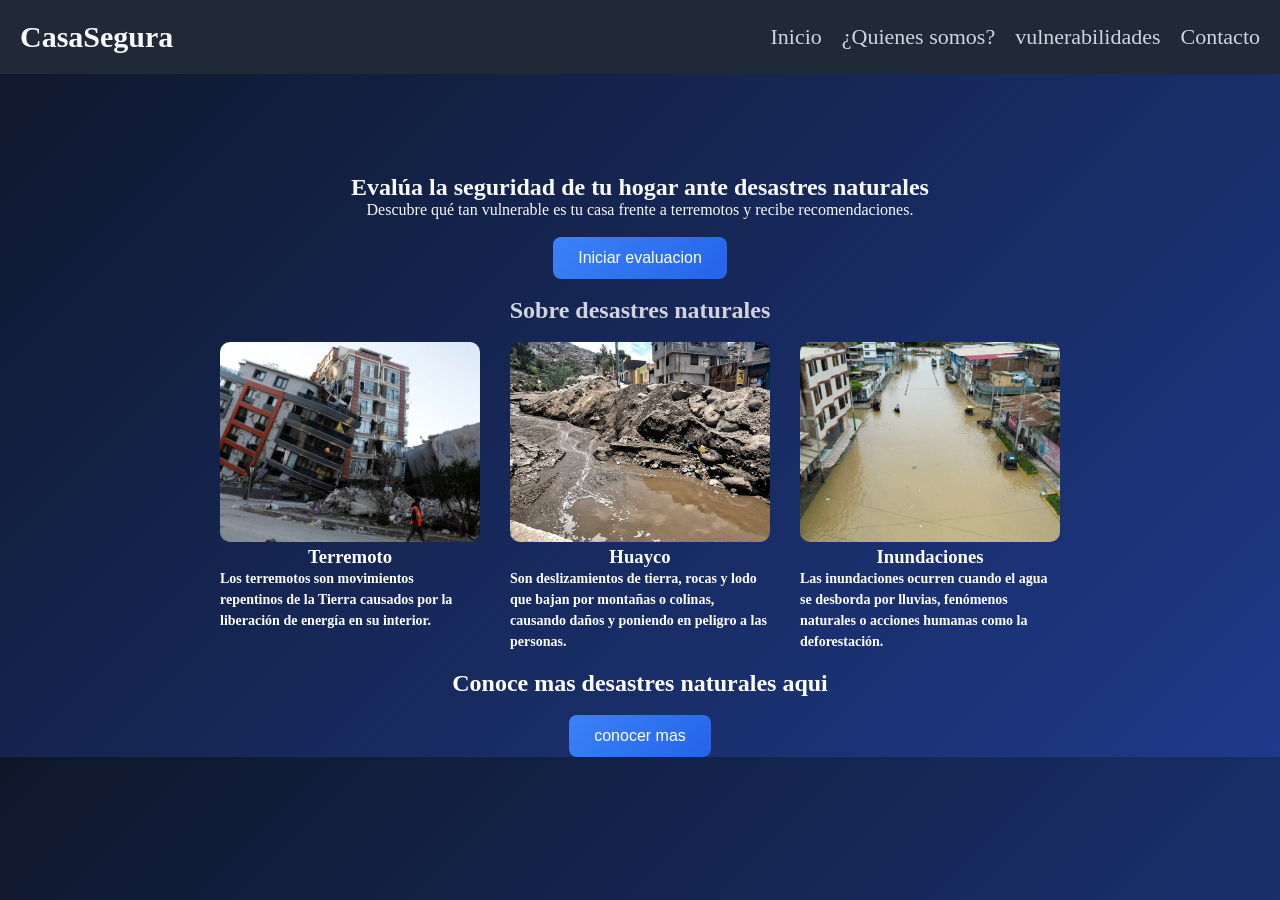
==== index.html @ 64bfbe28 "Add files via upload PAGINA WEB" ====
<!DOCTYPE html>
<html lang="es">
    <head>
        <meta charset="UTF-8">
        <link rel="stylesheet" href="estilos.css">
        <title>AVANCE DEL PROYECTO FINAL 1</title>
    </head>
    <body>
        <div class="comienzo">
        <h1 class="titulo">CasaSegura</h1>
        <div class="menu">
            <a href="index.html">Inicio</a>
            <a href="quienes somos.html">¿Quienes somos?</a>
            <a href="vulnerabilidades.html">vulnerabilidades</a>
            <a href="contacto.html">Contacto</a>
        </div>
        </div>
        <section class="evaluacion">
            <h2>Evalúa la seguridad de tu hogar ante desastres naturales</h2>
            <p>Descubre qué tan vulnerable es tu casa frente a terremotos y recibe recomendaciones.</p>
            <br>
            <a href="evaluacion.html"class="boton">Iniciar evaluacion</a>
        
        </section>
        <div class="informacion">
            <br>
            <h2 class="desastres">Sobre desastres naturales</h2>
            <br>
            <div class="imagenes">
            <div class="item">
           <img src="Terremoto.webp" alt="Terremoto">
           <h3>Terremoto</h3>
           <h4>Los terremotos son movimientos repentinos de la Tierra causados por la liberación de energía en su interior.</h4>
                </div>
            <div class="item">
           <img src="Huayco.jpg" alt="Huayco">
           <h3>Huayco</h3>
           <h4>Son deslizamientos de tierra, rocas y lodo que bajan por montañas o colinas, causando daños y poniendo en peligro a las personas.</h4>
            </div>
            <div class="item">
         <img src="inundaciones.webp " alt="inundaciones">
          <h3>Inundaciones</h3>
          <h4>Las inundaciones ocurren cuando el agua se desborda por lluvias, fenómenos naturales o acciones humanas como la deforestación.</h4>
            </div>   
            </div>
            <div class="conocemas">
                <br>
          <h2>Conoce mas desastres naturales aqui</h2>
          <br>
          <a href="vulnerabilidades.html"class="boton1">conocer mas</a> 
          </div>
        </section>
    </body>
</html>
---- estilos.css ----
.titulo{
    color:#f9fafb;
    text-align: left;
    font-size: 30px;
    
}
.comienzo{
    display: flex;   /* pone todo en fila*/
    justify-content: space-between;  /* separa de izquierda a derecha*/
    align-items: center;  /* alinia verticalmente*/
    background-color: #1f2937; /*color del rectangulo*/
    padding: 20px;            /*espacio interno*/
}
.menu{
    display: flex;   /* pone los h2 en fila*/
    gap: 20px;   /* espacio entre ellos*/
}
.menu a{
  color:#d1d5db;
  text-decoration: none;
  font-size: 22px;
}

*{
margin: 0;
padding: 0;
}
body{
    background-color: #111827;
}
.evaluacion{
    padding: 60px,20px;
    color: #f9fafb;
    text-align: center;
    margin-top: 100px;
}
.desastres{
  text-align: center;  
  color: #d1d5db;

}
.boton{
    display: inline-block;
    padding: 12px 25px;
    background: linear-gradient(135deg, #3b82f6, #2563eb);
    color: white;
    text-decoration: none;
    border-radius: 8px;
    font-size: 16px;
    font-family: Arial, Helvetica, sans-serif;
}
.imagenes{
display: flex;    
gap: 30px
;
justify-content: center;
flex-wrap: wrap;
}
.imagenes img{
    width: 250px;
    height: 250px;
}
.item{
    width: 260px;
    text-align: center;
}
.item:hover {
    transform: translateY(-10px);
    box-shadow: 0 10px 25px rgba(0,0,0,0.5);
}
.item h3{
    color: white;
}
.item h4{
    font-size: 14px;
    line-height: 1.5;
    text-align: left;
    color: white;
}
.item img {
    width: 100%;
    height: 200px;
    object-fit: cover; /* evita deformación */
    border-radius: 10px;
    transition: 0.3s;
}

.item:hover img {
    transform: scale(1.05);
}
.conocemas {
    text-align: center;
    color: white;
}
.boton1 {
    display: inline-block;
    padding: 12px 25px;
    background: linear-gradient(135deg, #3b82f6, #2563eb);
    color: white;
    text-decoration: none;
    border-radius: 8px;
    font-size: 16px;
    font-family: Arial, Helvetica, sans-serif;
}

body{
    background: linear-gradient(135deg, #0f172a, #1e3a8a);
    color: white;
}
body.contacto{
        background: linear-gradient(135deg, #0f172a, #1e3a8a);
    color: white;
}
.contacto form {
    display: flex;
    flex-direction: column;
    width: 300px;
    margin: auto;
    gap: 10px;
}

.contacto input,
.contacto select,
.contacto textarea {
    padding: 10px;
    border-radius: 8px;
    border: none;
}

.contacto button {
    padding: 10px;
    background: #3b82f6;
    color: white;
    border: none;
    border-radius: 8px;
    cursor: pointer;
}

.contacto button:hover {
    background: #2563eb;
}
.contacto{
    display: flex;
    justify-content: center;
    align-items: center;
    height: 80vh;
}
.titulo1{
    text-align: center;
    align-items: center;
}
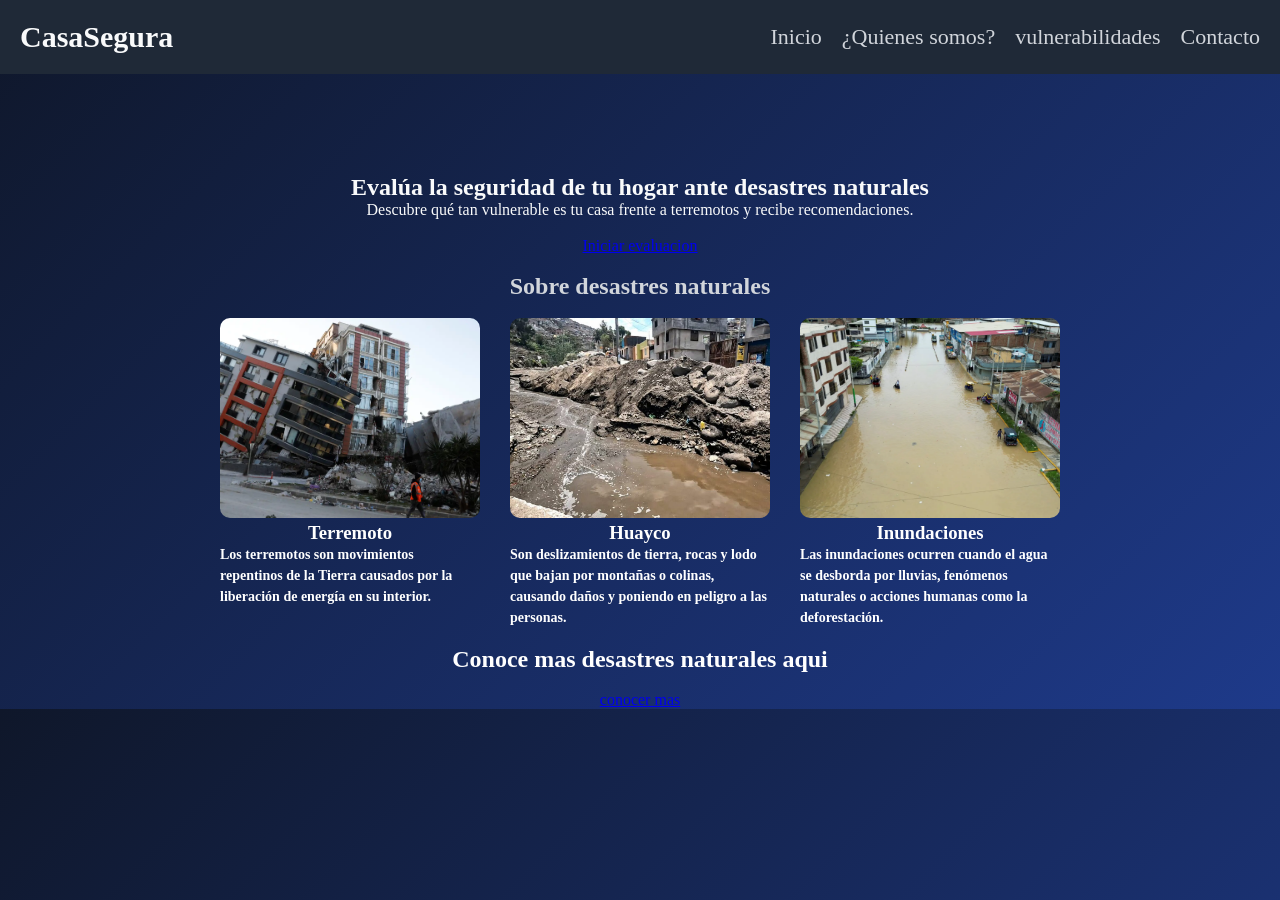
==== commit 7663cce1: "Update index.html" ====
--- a/index.html
+++ b/index.html
@@ -3,6 +3,7 @@
     <head>
         <meta charset="UTF-8">
         <link rel="stylesheet" href="estilos.css">
+        <meta name="viewport" content="width=device-width, initial-scale=1.0">
         <title>AVANCE DEL PROYECTO FINAL 1</title>
     </head>
     <body>
@@ -19,7 +20,7 @@
             <h2>Evalúa la seguridad de tu hogar ante desastres naturales</h2>
             <p>Descubre qué tan vulnerable es tu casa frente a terremotos y recibe recomendaciones.</p>
             <br>
-            <a href="evaluacion.html"class="boton">Iniciar evaluacion</a>
+            <a href="evaluacion.html" class="boton-principal">Iniciar evaluacion</a>
         
         </section>
         <div class="informacion">
@@ -27,28 +28,28 @@
             <h2 class="desastres">Sobre desastres naturales</h2>
             <br>
             <div class="imagenes">
-            <div class="item">
-           <img src="Terremoto.webp" alt="Terremoto">
-           <h3>Terremoto</h3>
-           <h4>Los terremotos son movimientos repentinos de la Tierra causados por la liberación de energía en su interior.</h4>
+                <div class="item">
+                    <img src="Terremoto.webp" alt="Terremoto">
+                    <h3>Terremoto</h3>
+                    <h4>Los terremotos son movimientos repentinos de la Tierra causados por la liberación de energía en su interior.</h4>
                 </div>
-            <div class="item">
-           <img src="Huayco.jpg" alt="Huayco">
-           <h3>Huayco</h3>
-           <h4>Son deslizamientos de tierra, rocas y lodo que bajan por montañas o colinas, causando daños y poniendo en peligro a las personas.</h4>
-            </div>
-            <div class="item">
-         <img src="inundaciones.webp " alt="inundaciones">
-          <h3>Inundaciones</h3>
-          <h4>Las inundaciones ocurren cuando el agua se desborda por lluvias, fenómenos naturales o acciones humanas como la deforestación.</h4>
-            </div>   
+                <div class="item">
+                    <img src="Huayco.jpg" alt="Huayco">
+                    <h3>Huayco</h3>
+                    <h4>Son deslizamientos de tierra, rocas y lodo que bajan por montañas o colinas, causando daños y poniendo en peligro a las personas.</h4>
+                </div>
+                <div class="item">
+                    <img src="inundaciones.webp " alt="inundaciones">
+                    <h3>Inundaciones</h3>
+                    <h4>Las inundaciones ocurren cuando el agua se desborda por lluvias, fenómenos naturales o acciones humanas como la deforestación.</h4>
+                </div>   
             </div>
             <div class="conocemas">
                 <br>
-          <h2>Conoce mas desastres naturales aqui</h2>
-          <br>
-          <a href="vulnerabilidades.html"class="boton1">conocer mas</a> 
-          </div>
-        </section>
+                <h2>Conoce mas desastres naturales aqui</h2>
+                <br>
+                <a href="vulnerabilidades.html"class="boton-principal">conocer mas</a> 
+            </div>
+        </div>
     </body>
-</html>+</html>
--- a/estilos.css
+++ b/estilos.css
@@ -150,3 +150,21 @@
     align-items: center;
 }
 
+/*Nuevo*/
+label {
+    display: block;
+    margin: 8px 0;
+}
+
+.Encuesta{
+    margin:20px;
+}
+.Encuesta h1{
+    text-align: center;
+}
+.Encuesta section{
+    border: 1px solid #ccc;
+    padding: 15px;
+    margin-bottom: 20px;
+    border-radius: 5px;
+}
